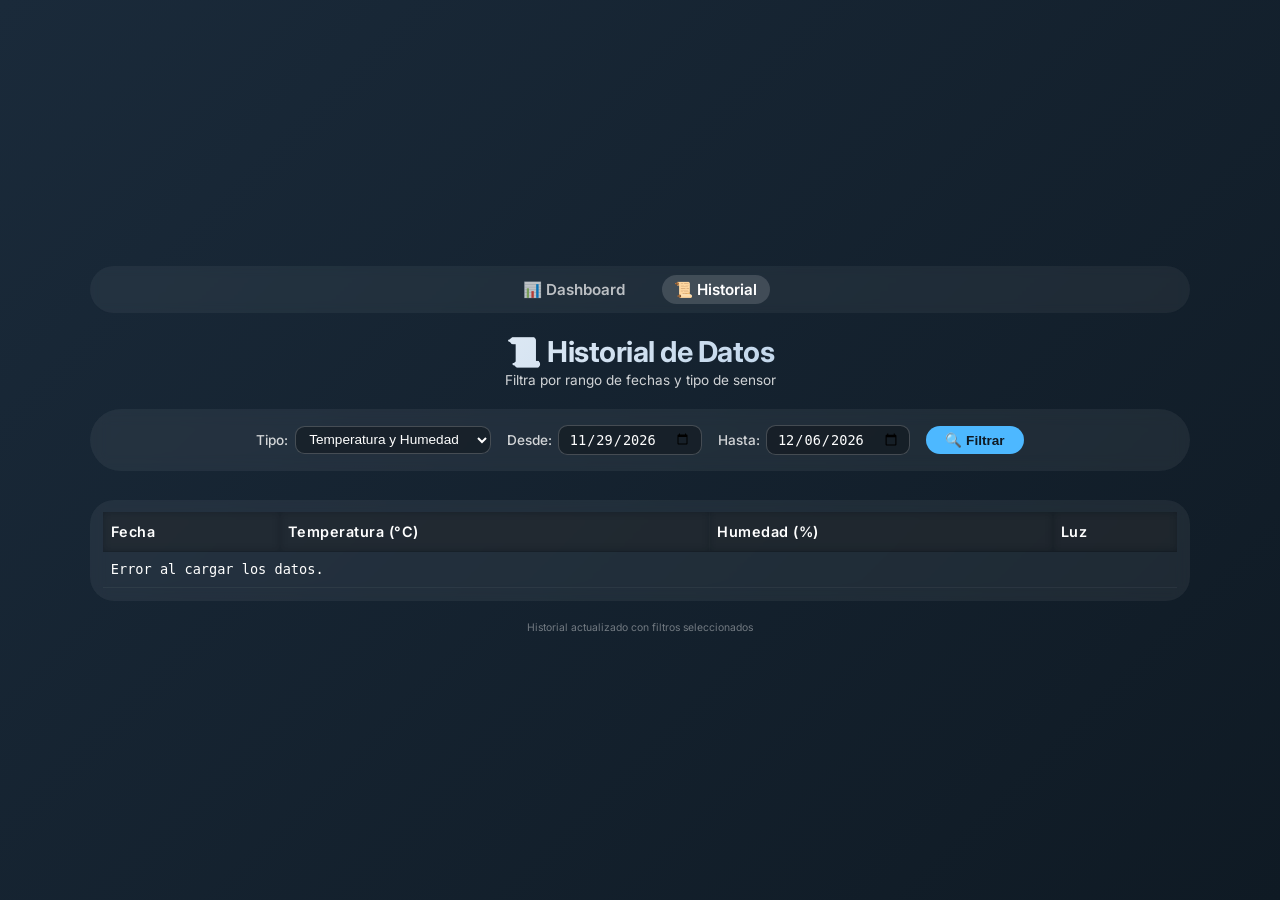
==== web/historial.html @ 9c17ad95 "Agregado de funcion historial" ====
<!DOCTYPE html>
<html lang="es">
<head>
    <meta charset="UTF-8">
    <meta name="viewport" content="width=device-width, initial-scale=1.0">
    <title>Historial IoT</title>
    <link rel="stylesheet" href="css/style.css">
    <link rel="stylesheet" href="css/historial.css">
    <link href="https://fonts.googleapis.com/css2?family=Inter:wght@400;600;700&display=swap" rel="stylesheet">
</head>
<body>
<div class="container">
    <!-- Navegación -->
    <nav class="navbar">
        <a href="index.html" class="nav-link">📊 Dashboard</a>
        <span class="nav-link active">📜 Historial</span>
    </nav>

    <header>
        <h1>📜 Historial de Datos</h1>
        <p>Filtra por rango de fechas y tipo de sensor</p>
    </header>

    <!-- Filtros -->
    <div class="filtros">
        <div class="filtro-grupo">
            <label for="tipo">Tipo:</label>
            <select id="tipo">
                <option value="tempyhum">Temperatura y Humedad</option>
                <option value="luz">Luz (encendido/apagado)</option>
            </select>
        </div>
        <div class="filtro-grupo">
            <label for="fechaInicio">Desde:</label>
            <input type="date" id="fechaInicio">
        </div>
        <div class="filtro-grupo">
            <label for="fechaFin">Hasta:</label>
            <input type="date" id="fechaFin">
        </div>
        <button id="btnFiltrar">🔍 Filtrar</button>
    </div>

    <!-- Tabla de resultados -->
    <div class="tabla-wrapper">
        <table id="tablaHistorial">
            <thead>
            <tr id="cabeceraTabla">
                <th>Fecha</th>
                <th>Temperatura (°C)</th>
                <th>Humedad (%)</th>
                <th>Luz</th>
            </tr>
            </thead>
            <tbody id="cuerpoTabla">
            <tr><td colspan="4">Cargando datos...</td></tr>
            </tbody>
        </table>
    </div>

    <footer>
        <p>Historial actualizado con filtros seleccionados</p>
    </footer>
</div>
<script src="js/config.js"></script>
<script src="js/historial.js"></script>
</body>
</html>
---- web/css/style.css ----
* {
    margin: 0;
    padding: 0;
    box-sizing: border-box;
}

html, body {
    height: 100%;
}

body {
    font-family: 'Inter', sans-serif;
    background: linear-gradient(135deg, #1a2a3a 0%, #0f1a24 100%);
    height: 100vh;
    display: flex;
    justify-content: center;
    align-items: center;
    padding: 1.2rem;
    overflow: hidden;
}

.container {
    max-width: 1100px;
    width: 100%;
    height: 100%;
    max-height: 100vh;
    margin: 0 auto;
    display: flex;
    flex-direction: column;
    justify-content: center;
    gap: 0.8rem;
}

header {
    text-align: center;
    color: white;
}

header h1 {
    font-size: 1.8rem;
    font-weight: 700;
    margin-bottom: 0.2rem;
    letter-spacing: -0.5px;
    background: linear-gradient(135deg, #fff, #a0c0e0);
    -webkit-background-clip: text;
    background-clip: text;
    color: transparent;
}

header p {
    font-size: 0.85rem;
    opacity: 0.8;
}

.navbar {
    display: flex;
    gap: 1.5rem;
    justify-content: center;
    margin-bottom: 0.5rem;
    background: rgba(255,255,255,0.05);
    padding: 0.6rem 1.2rem;
    border-radius: 2rem;
    backdrop-filter: blur(5px);
}
.nav-link {
    color: rgba(255,255,255,0.7);
    text-decoration: none;
    font-weight: 600;
    font-size: 0.95rem;
    padding: 0.3rem 0.8rem;
    border-radius: 1.5rem;
    transition: all 0.3s ease;
}
.nav-link:hover {
    background: rgba(255,255,255,0.1);
    color: white;
}
.nav-link.active {
    background: rgba(255,255,255,0.15);
    color: white;
}

.cards {
    display: flex;
    flex-wrap: wrap;
    gap: 1.2rem;
    justify-content: center;
    margin-bottom: 0;
}

.card {
    background: rgba(255, 255, 255, 0.1);
    backdrop-filter: blur(10px);
    border-radius: 1.5rem;
    padding: 1.1rem 1.3rem;
    width: 220px;
    text-align: center;
    transition: transform 0.3s ease, box-shadow 0.3s ease;
    border: 1px solid rgba(255, 255, 255, 0.2);
    box-shadow: 0 8px 20px rgba(0, 0, 0, 0.2);
}

.card:hover {
    transform: translateY(-5px);
    box-shadow: 0 15px 30px rgba(0, 0, 0, 0.3);
}

.card-icon {
    font-size: 2.2rem;
    margin-bottom: 0.4rem;
}

.card-label {
    font-size: 0.8rem;
    text-transform: uppercase;
    letter-spacing: 2px;
    font-weight: 500;
    color: rgba(255, 255, 255, 0.7);
    margin-bottom: 0.3rem;
}

.card-value {
    font-size: 2.2rem;
    font-weight: 800;
    color: white;
    line-height: 1.2;
    margin: 0.2rem 0;
}

.card-unit {
    font-size: 0.85rem;
    color: rgba(255, 255, 255, 0.6);
    margin-bottom: 0.5rem;
}

.card-footer {
    font-size: 0.7rem;
    color: rgba(255, 255, 255, 0.5);
    border-top: 1px solid rgba(255, 255, 255, 0.2);
    padding-top: 0.5rem;
    margin-top: 0.3rem;
}

/* Colores específicos por tipo */
.temp-card .card-value {
    color: #ffb347;
}
.hum-card .card-value {
    color: #4db8ff;
}
.light-card .card-value {
    color: #ffdd77;
}

/* ----- Ajuste para el texto de iluminación (ENCENDIDA / APAGADA) ----- */
.light-card .card-value {
    font-size: 1.4rem;      /* Tamaño más pequeño para que quepa en una línea */
    white-space: nowrap;     /* Evita que se corte en varias líneas */
    overflow-x: auto;        /* Permite scroll horizontal solo si es necesario */
    overflow-y: hidden;
    padding: 0 0.2rem;
}

/* En pantallas muy pequeñas, permitimos que el texto se ajuste */
@media (max-width: 480px) {
    .light-card .card-value {
        font-size: 1.2rem;
        white-space: normal;
        word-break: break-word;
    }
}

.status-bar {
    background: rgba(0, 0, 0, 0.4);
    border-radius: 1.5rem;
    padding: 0.6rem 1.3rem;
    display: flex;
    justify-content: space-between;
    align-items: center;
    flex-wrap: wrap;
    gap: 0.5rem;
    color: rgba(255, 255, 255, 0.7);
    font-size: 0.8rem;
}

.last-update {
    font-family: monospace;
    background: rgba(0, 0, 0, 0.3);
    padding: 0.2rem 0.8rem;
    border-radius: 20px;
}

footer {
    text-align: center;
    color: rgba(255, 255, 255, 0.4);
    font-size: 0.65rem;
}

/* Responsive general */
@media (max-width: 768px) {
    body {
        padding: 0.8rem;
    }
    .container {
        gap: 0.6rem;
    }
    .card {
        width: 100%;
        max-width: 260px;
    }
    .cards {
        gap: 0.8rem;
    }
    .card-value {
        font-size: 1.8rem;
    }
    .status-bar {
        flex-direction: column;
        text-align: center;
    }
    .camera-wrapper {
        max-height: 22vh;
    }
}

/* ----- Tarjeta de cámara ----- */
.camera-card {
    background: rgba(255, 255, 255, 0.1);
    backdrop-filter: blur(10px);
    border-radius: 1.5rem;
    padding: 1rem;
    border: 1px solid rgba(255, 255, 255, 0.2);
    box-shadow: 0 8px 20px rgba(0, 0, 0, 0.2);
    margin: 0 auto;
    width: 100%;
    max-width: 480px;
}

.camera-header {
    display: flex;
    align-items: center;
    gap: 0.6rem;
    margin-bottom: 0.7rem;
}

.camera-header .card-icon {
    font-size: 1.3rem;
    margin-bottom: 0;
}

.camera-header .card-label {
    font-size: 0.8rem;
    text-transform: uppercase;
    letter-spacing: 2px;
    color: rgba(255, 255, 255, 0.7);
    margin-bottom: 0;
}

.camera-status {
    margin-left: auto;
    font-size: 0.7rem;
    font-family: monospace;
    color: #ff6b6b; /* rojo por defecto: desconectado */
    transition: color 0.3s ease;
}

.camera-status.online {
    color: #4dff88;
}

.camera-wrapper {
    width: 100%;
    max-height: 30vh;
    aspect-ratio: 4 / 3;
    background: rgba(0, 0, 0, 0.4);
    border-radius: 1rem;
    overflow: hidden;
    display: flex;
    justify-content: center;
    align-items: center;
    margin: 0 auto;
}

.camera-wrapper img {
    width: 100%;
    height: 100%;
    object-fit: cover;
    display: block;
}
---- web/css/historial.css ----
/* Navegación */
.navbar {
    display: flex;
    gap: 1.5rem;
    justify-content: center;
    margin-bottom: 0.5rem;
    background: rgba(255,255,255,0.05);
    padding: 0.6rem 1.2rem;
    border-radius: 2rem;
    backdrop-filter: blur(5px);
}

.nav-link {
    color: rgba(255,255,255,0.7);
    text-decoration: none;
    font-weight: 600;
    font-size: 0.95rem;
    padding: 0.3rem 0.8rem;
    border-radius: 1.5rem;
    transition: all 0.3s ease;
}

.nav-link:hover {
    background: rgba(255,255,255,0.1);
    color: white;
}

.nav-link.active {
    background: rgba(255,255,255,0.15);
    color: white;
}

/* Filtros */
.filtros {
    display: flex;
    flex-wrap: wrap;
    align-items: center;
    gap: 1rem;
    justify-content: center;
    background: rgba(255,255,255,0.06);
    backdrop-filter: blur(8px);
    padding: 1rem 1.5rem;
    border-radius: 2rem;
    margin: 0.5rem 0;
}

.filtro-grupo {
    display: flex;
    align-items: center;
    gap: 0.4rem;
    color: rgba(255,255,255,0.8);
    font-size: 0.85rem;
}

.filtro-grupo label {
    font-weight: 500;
}

.filtro-grupo input,
.filtro-grupo select {
    background: rgba(0,0,0,0.3);
    border: 1px solid rgba(255,255,255,0.2);
    color: white;
    padding: 0.3rem 0.6rem;
    border-radius: 0.6rem;
    font-size: 0.85rem;
}

#btnFiltrar {
    background: #4db8ff;
    border: none;
    color: #0f1a24;
    font-weight: 600;
    padding: 0.4rem 1.2rem;
    border-radius: 2rem;
    cursor: pointer;
    transition: 0.2s;
    font-size: 0.85rem;
}

#btnFiltrar:hover {
    background: #6bc8ff;
    transform: scale(1.02);
}

/* Tabla */
.tabla-wrapper {
    background: rgba(255,255,255,0.06);
    backdrop-filter: blur(8px);
    border-radius: 1.5rem;
    padding: 0.8rem;
    overflow-x: auto;
    margin: 0.5rem 0;
    max-height: 55vh;
    overflow-y: auto;
}

table {
    width: 100%;
    border-collapse: collapse;
    color: white;
    font-size: 0.9rem;
}

thead th {
    background: rgba(0,0,0,0.3);
    padding: 0.7rem 0.5rem;
    text-align: left;
    font-weight: 600;
    letter-spacing: 0.5px;
    position: sticky;
    top: 0;
    backdrop-filter: blur(4px);
}

tbody td {
    padding: 0.6rem 0.5rem;
    border-bottom: 1px solid rgba(255,255,255,0.05);
}

tbody tr:hover {
    background: rgba(255,255,255,0.05);
}

tbody td:first-child {
    font-family: monospace;
    font-size: 0.85rem;
}

.luz-on {
    color: #ffdd77;
    font-weight: 600;
}
.luz-off {
    color: #aaa;
}

@media (max-width: 600px) {
    .filtros {
        flex-direction: column;
        align-items: stretch;
        gap: 0.6rem;
    }
    .filtro-grupo {
        justify-content: space-between;
    }
}
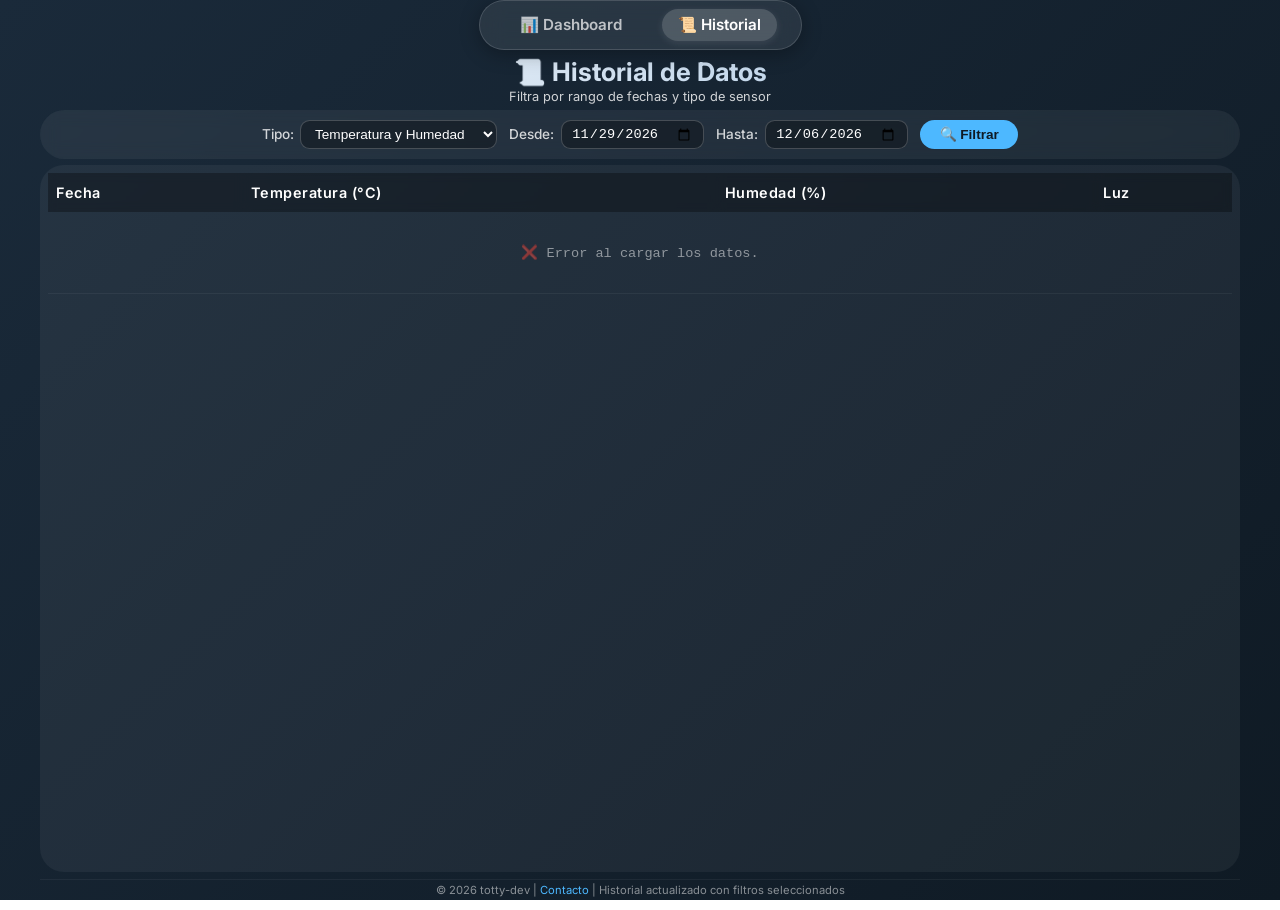
==== commit c0f2bd94: "HTML se ve mal" ====
--- a/web/historial.html
+++ b/web/historial.html
@@ -5,12 +5,11 @@
     <meta name="viewport" content="width=device-width, initial-scale=1.0">
     <title>Historial IoT</title>
     <link rel="stylesheet" href="css/style.css">
-    <link rel="stylesheet" href="css/historial.css">
     <link href="https://fonts.googleapis.com/css2?family=Inter:wght@400;600;700&display=swap" rel="stylesheet">
 </head>
 <body>
 <div class="container">
-    <!-- Navegación -->
+    <!-- Navbar -->
     <nav class="navbar">
         <a href="index.html" class="nav-link">📊 Dashboard</a>
         <span class="nav-link active">📜 Historial</span>
@@ -21,45 +20,46 @@
         <p>Filtra por rango de fechas y tipo de sensor</p>
     </header>
 
-    <!-- Filtros -->
-    <div class="filtros">
-        <div class="filtro-grupo">
-            <label for="tipo">Tipo:</label>
-            <select id="tipo">
-                <option value="tempyhum">Temperatura y Humedad</option>
-                <option value="luz">Luz (encendido/apagado)</option>
-            </select>
+    <!-- Contenido del historial -->
+    <div class="historial-content">
+        <div class="filtros">
+            <div class="filtro-grupo">
+                <label for="tipo">Tipo:</label>
+                <select id="tipo">
+                    <option value="tempyhum">Temperatura y Humedad</option>
+                    <option value="luz">Luz (encendido/apagado)</option>
+                </select>
+            </div>
+            <div class="filtro-grupo">
+                <label for="fechaInicio">Desde:</label>
+                <input type="date" id="fechaInicio">
+            </div>
+            <div class="filtro-grupo">
+                <label for="fechaFin">Hasta:</label>
+                <input type="date" id="fechaFin">
+            </div>
+            <button id="btnFiltrar">🔍 Filtrar</button>
         </div>
-        <div class="filtro-grupo">
-            <label for="fechaInicio">Desde:</label>
-            <input type="date" id="fechaInicio">
+
+        <div class="tabla-wrapper">
+            <table id="tablaHistorial">
+                <thead>
+                <tr id="cabeceraTabla">
+                    <th>Fecha</th>
+                    <th>Temperatura (°C)</th>
+                    <th>Humedad (%)</th>
+                    <th>Luz</th>
+                </tr>
+                </thead>
+                <tbody id="cuerpoTabla">
+                <tr><td colspan="4" class="sin-datos">⏳ Cargando datos...</td></tr>
+                </tbody>
+            </table>
         </div>
-        <div class="filtro-grupo">
-            <label for="fechaFin">Hasta:</label>
-            <input type="date" id="fechaFin">
-        </div>
-        <button id="btnFiltrar">🔍 Filtrar</button>
-    </div>
-
-    <!-- Tabla de resultados -->
-    <div class="tabla-wrapper">
-        <table id="tablaHistorial">
-            <thead>
-            <tr id="cabeceraTabla">
-                <th>Fecha</th>
-                <th>Temperatura (°C)</th>
-                <th>Humedad (%)</th>
-                <th>Luz</th>
-            </tr>
-            </thead>
-            <tbody id="cuerpoTabla">
-            <tr><td colspan="4">Cargando datos...</td></tr>
-            </tbody>
-        </table>
     </div>
 
     <footer>
-        <p>Historial actualizado con filtros seleccionados</p>
+        <p>© 2026 totty-dev | <a href="mailto:totty@example.com">Contacto</a> | Historial actualizado con filtros seleccionados</p>
     </footer>
 </div>
 <script src="js/config.js"></script>
--- a/web/css/style.css
+++ b/web/css/style.css
@@ -1,3 +1,4 @@
+/* Reset */
 * {
     margin: 0;
     padding: 0;
@@ -6,262 +7,178 @@
 
 html, body {
     height: 100%;
-}
-
-body {
+    overflow: hidden;
     font-family: 'Inter', sans-serif;
     background: linear-gradient(135deg, #1a2a3a 0%, #0f1a24 100%);
+    color: #fff;
+}
+
+body {
+    display: flex;
+    justify-content: center;
+    align-items: center;
+    padding: 0.6rem;
+}
+
+/* Contenedor principal ocupa toda la altura */
+.container {
+    width: 100%;
+    max-width: 1200px;
     height: 100vh;
-    display: flex;
+    max-height: 100vh;
+    display: flex;
+    flex-direction: column;
+    gap: 0.4rem;
+    overflow: hidden;
+}
+
+/* ----- NAVBAR (común) ----- */
+.navbar {
+    display: flex;
+    gap: 1.5rem;
     justify-content: center;
     align-items: center;
-    padding: 1.2rem;
-    overflow: hidden;
-}
-
-.container {
-    max-width: 1100px;
-    width: 100%;
-    height: 100%;
-    max-height: 100vh;
+    background: rgba(255, 255, 255, 0.08);
+    backdrop-filter: blur(12px);
+    -webkit-backdrop-filter: blur(12px);
+    padding: 0.5rem 1.5rem;
+    border-radius: 3rem;
+    border: 1px solid rgba(255, 255, 255, 0.15);
     margin: 0 auto;
-    display: flex;
-    flex-direction: column;
-    justify-content: center;
-    gap: 0.8rem;
-}
-
+    width: fit-content;
+    max-width: 90%;
+    flex-shrink: 0;
+    box-shadow: 0 4px 20px rgba(0,0,0,0.3);
+}
+
+.nav-link {
+    color: rgba(255, 255, 255, 0.7);
+    text-decoration: none;
+    font-weight: 600;
+    font-size: 0.95rem;
+    padding: 0.4rem 1rem;
+    border-radius: 2rem;
+    transition: all 0.3s ease;
+    white-space: nowrap;
+}
+.nav-link:hover {
+    background: rgba(255,255,255,0.12);
+    color: #fff;
+}
+.nav-link.active {
+    background: rgba(255,255,255,0.18);
+    color: #fff;
+    box-shadow: 0 2px 8px rgba(255,255,255,0.1);
+}
+
+/* ----- HEADER ----- */
 header {
     text-align: center;
-    color: white;
-}
-
+    flex-shrink: 0;
+}
 header h1 {
-    font-size: 1.8rem;
-    font-weight: 700;
-    margin-bottom: 0.2rem;
-    letter-spacing: -0.5px;
+    font-size: 1.6rem;
+    margin-bottom: 0.1rem;
     background: linear-gradient(135deg, #fff, #a0c0e0);
     -webkit-background-clip: text;
     background-clip: text;
     color: transparent;
 }
-
 header p {
-    font-size: 0.85rem;
+    font-size: 0.8rem;
     opacity: 0.8;
 }
 
-.navbar {
-    display: flex;
-    gap: 1.5rem;
+/* ----- DASHBOARD: tarjetas y cámara ----- */
+.dashboard-content {
+    flex: 1 1 auto;
+    display: flex;
+    flex-direction: column;
+    gap: 0.6rem;          /* Separación entre bloques */
+    min-height: 0;
+}
+
+.cards {
+    display: flex;
+    flex-wrap: wrap;
+    gap: 1rem;            /* Más separación horizontal */
     justify-content: center;
-    margin-bottom: 0.5rem;
-    background: rgba(255,255,255,0.05);
-    padding: 0.6rem 1.2rem;
-    border-radius: 2rem;
-    backdrop-filter: blur(5px);
-}
-.nav-link {
-    color: rgba(255,255,255,0.7);
-    text-decoration: none;
-    font-weight: 600;
-    font-size: 0.95rem;
-    padding: 0.3rem 0.8rem;
-    border-radius: 1.5rem;
-    transition: all 0.3s ease;
-}
-.nav-link:hover {
+    flex: 1 1 auto;       /* Ocupa el espacio disponible verticalmente */
+    align-content: center; /* Centra las tarjetas verticalmente si sobra espacio */
+}
+
+.card {
     background: rgba(255,255,255,0.1);
-    color: white;
-}
-.nav-link.active {
-    background: rgba(255,255,255,0.15);
-    color: white;
-}
-
-.cards {
-    display: flex;
-    flex-wrap: wrap;
-    gap: 1.2rem;
-    justify-content: center;
-    margin-bottom: 0;
-}
-
-.card {
-    background: rgba(255, 255, 255, 0.1);
     backdrop-filter: blur(10px);
     border-radius: 1.5rem;
-    padding: 1.1rem 1.3rem;
-    width: 220px;
+    padding: 1rem 1.2rem;  /* Más padding interior */
+    width: 200px;          /* Más anchas */
     text-align: center;
-    transition: transform 0.3s ease, box-shadow 0.3s ease;
-    border: 1px solid rgba(255, 255, 255, 0.2);
-    box-shadow: 0 8px 20px rgba(0, 0, 0, 0.2);
-}
-
-.card:hover {
-    transform: translateY(-5px);
-    box-shadow: 0 15px 30px rgba(0, 0, 0, 0.3);
-}
-
+    border: 1px solid rgba(255,255,255,0.2);
+    box-shadow: 0 8px 20px rgba(0,0,0,0.2);
+    flex-shrink: 0;
+}
 .card-icon {
-    font-size: 2.2rem;
-    margin-bottom: 0.4rem;
-}
-
+    font-size: 1.6rem;
+    margin-bottom: 0.2rem;
+}
 .card-label {
-    font-size: 0.8rem;
-    text-transform: uppercase;
-    letter-spacing: 2px;
-    font-weight: 500;
-    color: rgba(255, 255, 255, 0.7);
-    margin-bottom: 0.3rem;
-}
-
+    font-size: 0.7rem;
+    letter-spacing: 1.5px;
+    color: rgba(255,255,255,0.7);
+}
 .card-value {
-    font-size: 2.2rem;
-    font-weight: 800;
-    color: white;
-    line-height: 1.2;
-    margin: 0.2rem 0;
-}
-
+    font-size: 2.2rem;     /* Números más grandes */
+}
 .card-unit {
-    font-size: 0.85rem;
-    color: rgba(255, 255, 255, 0.6);
-    margin-bottom: 0.5rem;
-}
-
+    font-size: 0.7rem;
+    color: rgba(255,255,255,0.6);
+}
 .card-footer {
-    font-size: 0.7rem;
-    color: rgba(255, 255, 255, 0.5);
-    border-top: 1px solid rgba(255, 255, 255, 0.2);
-    padding-top: 0.5rem;
-    margin-top: 0.3rem;
-}
-
-/* Colores específicos por tipo */
-.temp-card .card-value {
-    color: #ffb347;
-}
-.hum-card .card-value {
-    color: #4db8ff;
-}
-.light-card .card-value {
-    color: #ffdd77;
-}
-
-/* ----- Ajuste para el texto de iluminación (ENCENDIDA / APAGADA) ----- */
-.light-card .card-value {
-    font-size: 1.4rem;      /* Tamaño más pequeño para que quepa en una línea */
-    white-space: nowrap;     /* Evita que se corte en varias líneas */
-    overflow-x: auto;        /* Permite scroll horizontal solo si es necesario */
-    overflow-y: hidden;
-    padding: 0 0.2rem;
-}
-
-/* En pantallas muy pequeñas, permitimos que el texto se ajuste */
-@media (max-width: 480px) {
-    .light-card .card-value {
-        font-size: 1.2rem;
-        white-space: normal;
-        word-break: break-word;
-    }
-}
-
-.status-bar {
-    background: rgba(0, 0, 0, 0.4);
-    border-radius: 1.5rem;
-    padding: 0.6rem 1.3rem;
-    display: flex;
-    justify-content: space-between;
-    align-items: center;
-    flex-wrap: wrap;
-    gap: 0.5rem;
-    color: rgba(255, 255, 255, 0.7);
-    font-size: 0.8rem;
-}
-
-.last-update {
-    font-family: monospace;
-    background: rgba(0, 0, 0, 0.3);
-    padding: 0.2rem 0.8rem;
-    border-radius: 20px;
-}
-
-footer {
-    text-align: center;
-    color: rgba(255, 255, 255, 0.4);
-    font-size: 0.65rem;
-}
-
-/* Responsive general */
-@media (max-width: 768px) {
-    body {
-        padding: 0.8rem;
-    }
-    .container {
-        gap: 0.6rem;
-    }
-    .card {
-        width: 100%;
-        max-width: 260px;
-    }
-    .cards {
-        gap: 0.8rem;
-    }
-    .card-value {
-        font-size: 1.8rem;
-    }
-    .status-bar {
-        flex-direction: column;
-        text-align: center;
-    }
-    .camera-wrapper {
-        max-height: 22vh;
-    }
-}
-
-/* ----- Tarjeta de cámara ----- */
+    font-size: 0.6rem;
+    padding-top: 0.3rem;
+    border-top: 1px solid rgba(255,255,255,0.2);
+    margin-top: 0.2rem;
+    color: rgba(255,255,255,0.5);
+}
+
+/* Cámara */
 .camera-card {
-    background: rgba(255, 255, 255, 0.1);
+    background: rgba(255,255,255,0.1);
     backdrop-filter: blur(10px);
     border-radius: 1.5rem;
-    padding: 1rem;
-    border: 1px solid rgba(255, 255, 255, 0.2);
-    box-shadow: 0 8px 20px rgba(0, 0, 0, 0.2);
+    padding: 0.8rem 1rem;
+    border: 1px solid rgba(255,255,255,0.2);
+    box-shadow: 0 8px 20px rgba(0,0,0,0.2);
+    max-width: 500px;
     margin: 0 auto;
     width: 100%;
-    max-width: 480px;
+    flex: 0 1 auto;
+    min-height: 0;
 }
 
 .camera-header {
     display: flex;
     align-items: center;
-    gap: 0.6rem;
-    margin-bottom: 0.7rem;
+    gap: 0.5rem;
+    margin-bottom: 0.3rem;
 }
 
 .camera-header .card-icon {
-    font-size: 1.3rem;
-    margin-bottom: 0;
+    font-size: 1.2rem;
+    margin: 0;
 }
 
 .camera-header .card-label {
-    font-size: 0.8rem;
-    text-transform: uppercase;
-    letter-spacing: 2px;
-    color: rgba(255, 255, 255, 0.7);
-    margin-bottom: 0;
+    font-size: 0.75rem;
+    margin: 0;
 }
 
 .camera-status {
     margin-left: auto;
-    font-size: 0.7rem;
-    font-family: monospace;
-    color: #ff6b6b; /* rojo por defecto: desconectado */
-    transition: color 0.3s ease;
+    font-size: 0.65rem;
+    color: #ff6b6b;
+    transition: color 0.3s;
 }
 
 .camera-status.online {
@@ -270,15 +187,11 @@
 
 .camera-wrapper {
     width: 100%;
-    max-height: 30vh;
     aspect-ratio: 4 / 3;
-    background: rgba(0, 0, 0, 0.4);
+    background: rgba(0,0,0,0.4);
     border-radius: 1rem;
     overflow: hidden;
-    display: flex;
-    justify-content: center;
-    align-items: center;
-    margin: 0 auto;
+    max-height: 35vh;      /* Un poco más grande */
 }
 
 .camera-wrapper img {
@@ -286,4 +199,157 @@
     height: 100%;
     object-fit: cover;
     display: block;
+}
+
+/* Status bar */
+.status-bar {
+    background: rgba(0,0,0,0.3);
+    border-radius: 1.5rem;
+    padding: 0.4rem 1.2rem;
+    display: flex;
+    justify-content: space-between;
+    align-items: center;
+    flex-wrap: wrap;
+    color: rgba(255,255,255,0.7);
+    font-size: 0.75rem;
+    flex-shrink: 0;
+    margin-top: auto;      /* Empuja la barra hacia abajo */
+}
+
+/* ----- FOOTER (común) ----- */
+footer {
+    text-align: center;
+    color: rgba(255,255,255,0.5);
+    font-size: 0.7rem;
+    flex-shrink: 0;
+    padding: 0.2rem 0;
+    border-top: 1px solid rgba(255,255,255,0.05);
+}
+footer a {
+    color: #4db8ff;
+    text-decoration: none;
+}
+footer a:hover {
+    text-decoration: underline;
+}
+
+/* ----- HISTORIAL: filtros y tabla ----- */
+.historial-content {
+    flex: 1 1 auto;
+    display: flex;
+    flex-direction: column;
+    gap: 0.4rem;
+    min-height: 0;
+}
+
+.filtros {
+    display: flex;
+    flex-wrap: wrap;
+    align-items: center;
+    gap: 0.8rem;
+    justify-content: center;
+    background: rgba(255,255,255,0.06);
+    backdrop-filter: blur(8px);
+    padding: 0.6rem 1.2rem;
+    border-radius: 2rem;
+    flex-shrink: 0;
+}
+.filtro-grupo {
+    display: flex;
+    align-items: center;
+    gap: 0.4rem;
+    color: rgba(255,255,255,0.8);
+    font-size: 0.85rem;
+}
+.filtro-grupo label { font-weight: 500; }
+.filtro-grupo input,
+.filtro-grupo select {
+    background: rgba(0,0,0,0.3);
+    border: 1px solid rgba(255,255,255,0.2);
+    color: white;
+    padding: 0.3rem 0.6rem;
+    border-radius: 0.6rem;
+    font-size: 0.85rem;
+}
+#btnFiltrar {
+    background: #4db8ff;
+    border: none;
+    color: #0f1a24;
+    font-weight: 600;
+    padding: 0.4rem 1.2rem;
+    border-radius: 2rem;
+    cursor: pointer;
+    transition: 0.2s;
+    font-size: 0.85rem;
+}
+#btnFiltrar:hover {
+    background: #6bc8ff;
+    transform: scale(1.02);
+}
+
+.tabla-wrapper {
+    flex: 1 1 auto;
+    min-height: 0;
+    overflow-y: auto;
+    background: rgba(255,255,255,0.05);
+    border-radius: 1.5rem;
+    padding: 0.5rem;
+}
+table {
+    width: 100%;
+    border-collapse: collapse;
+    color: white;
+    font-size: 0.9rem;
+}
+thead th {
+    background: rgba(0,0,0,0.3);
+    padding: 0.7rem 0.5rem;
+    text-align: left;
+    font-weight: 600;
+    letter-spacing: 0.5px;
+    position: sticky;
+    top: 0;
+    backdrop-filter: blur(4px);
+}
+tbody td {
+    padding: 0.6rem 0.5rem;
+    border-bottom: 1px solid rgba(255,255,255,0.05);
+}
+tbody tr:hover {
+    background: rgba(255,255,255,0.05);
+}
+tbody td:first-child {
+    font-family: monospace;
+    font-size: 0.85rem;
+}
+.luz-on { color: #ffdd77; font-weight: 600; }
+.luz-off { color: #aaa; }
+
+/* Mensaje sin datos (dentro de la tabla) */
+.sin-datos {
+    text-align: center;
+    padding: 2rem;
+    color: rgba(255,255,255,0.5);
+    font-size: 1rem;
+}
+
+/* ----- RESPONSIVE ----- */
+@media (max-width: 768px) {
+    body { padding: 0.4rem; }
+    .container { gap: 0.3rem; }
+    .navbar { padding: 0.4rem 1rem; gap: 0.8rem; }
+    .nav-link { font-size: 0.8rem; padding: 0.3rem 0.6rem; }
+    header h1 { font-size: 1.3rem; }
+    header p { font-size: 0.7rem; }
+    .card { width: 140px; padding: 0.5rem; }
+    .card-value { font-size: 1.5rem; }
+    .camera-card { max-width: 100%; }
+    .camera-wrapper { max-height: 25vh; }
+    .filtros { flex-direction: column; align-items: stretch; gap: 0.5rem; padding: 0.8rem; }
+    .filtro-grupo { justify-content: space-between; }
+    #btnFiltrar { width: 100%; }
+    .tabla-wrapper { padding: 0.3rem; }
+    table { font-size: 0.75rem; }
+    thead th, tbody td { padding: 0.4rem 0.3rem; }
+    footer { font-size: 0.6rem; }
 }
